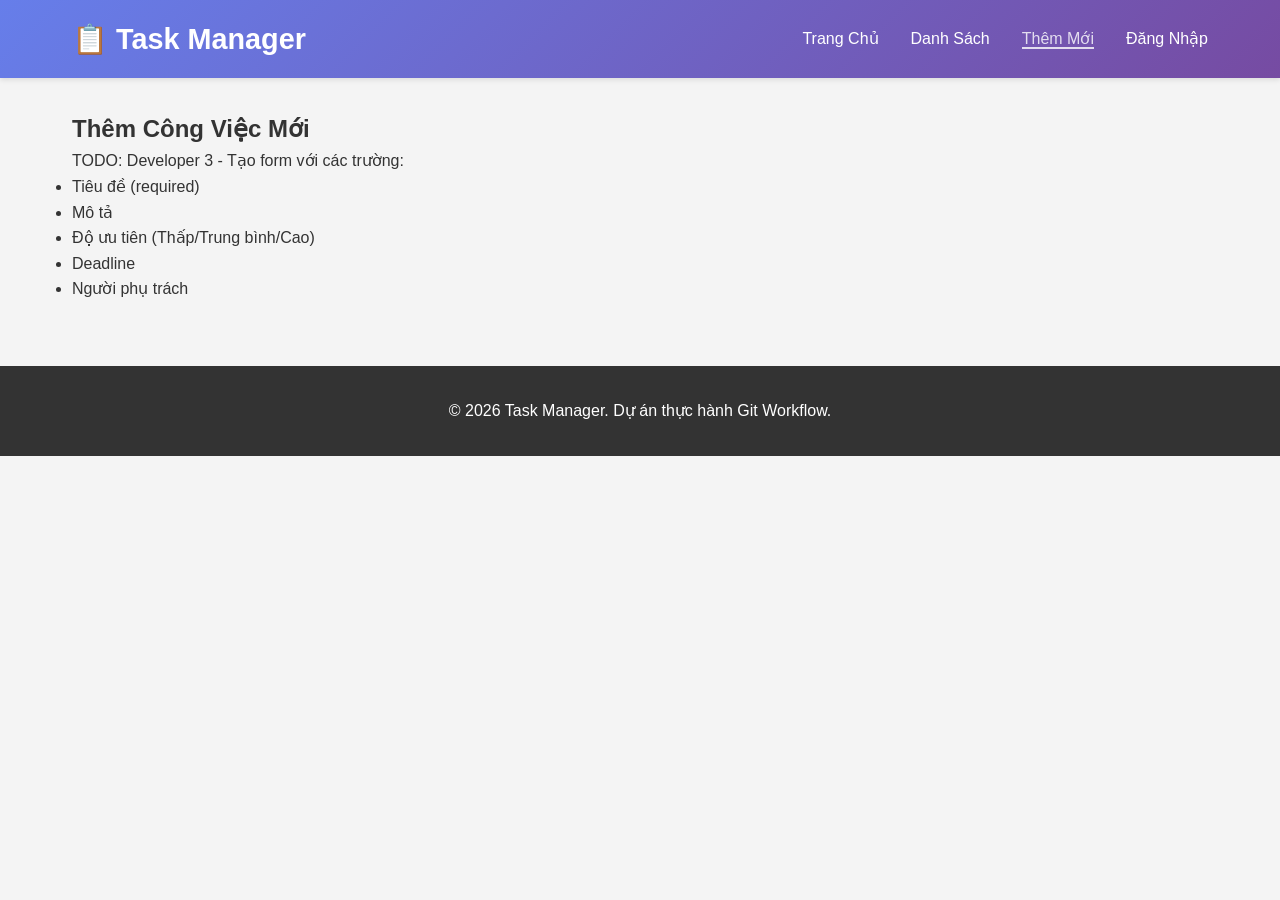
==== src/pages/add-task.html @ 2876ff91 "chore: initialize Task Manager project - Setup project structure (docs/, src/) - Add complete docume" ====
<!DOCTYPE html>
<html lang="vi">
<head>
    <meta charset="UTF-8">
    <meta name="viewport" content="width=device-width, initial-scale=1.0">
    <title>Thêm Công Việc - Task Manager</title>
    <link rel="stylesheet" href="../css/style.css">
    <link rel="stylesheet" href="../css/add-task.css">
</head>
<body>
    <header>
        <nav>
            <div class="logo">
                <h1>📋 Task Manager</h1>
            </div>
            <ul class="nav-links">
                <li><a href="../../index.html">Trang Chủ</a></li>
                <li><a href="task-list.html">Danh Sách</a></li>
                <li><a href="add-task.html" class="active">Thêm Mới</a></li>
                <li><a href="login.html">Đăng Nhập</a></li>
            </ul>
        </nav>
    </header>

    <main>
        <!-- Developer 3: Thêm form tạo task ở đây -->
        <section class="add-task-container">
            <h2>Thêm Công Việc Mới</h2>
            <p>TODO: Developer 3 - Tạo form với các trường:</p>
            <ul>
                <li>Tiêu đề (required)</li>
                <li>Mô tả</li>
                <li>Độ ưu tiên (Thấp/Trung bình/Cao)</li>
                <li>Deadline</li>
                <li>Người phụ trách</li>
            </ul>
        </section>
    </main>

    <footer>
        <p>&copy; 2026 Task Manager. Dự án thực hành Git Workflow.</p>
    </footer>

    <script src="../js/main.js"></script>
    <script src="../js/add-task.js"></script>
</body>
</html>
---- src/css/style.css ----
/* ===================================
   COMMON STYLES - Team Lead sẽ tích hợp
   =================================== */

* {
    margin: 0;
    padding: 0;
    box-sizing: border-box;
}

body {
    font-family: 'Segoe UI', Tahoma, Geneva, Verdana, sans-serif;
    line-height: 1.6;
    color: #333;
    background-color: #f4f4f4;
}

/* Header & Navigation */
header {
    background: linear-gradient(135deg, #667eea 0%, #764ba2 100%);
    color: white;
    padding: 1rem 0;
    box-shadow: 0 2px 5px rgba(0,0,0,0.1);
}

nav {
    display: flex;
    justify-content: space-between;
    align-items: center;
    max-width: 1200px;
    margin: 0 auto;
    padding: 0 2rem;
}

.logo h1 {
    font-size: 1.8rem;
}

.nav-links {
    display: flex;
    list-style: none;
    gap: 2rem;
}

.nav-links a {
    color: white;
    text-decoration: none;
    font-weight: 500;
    transition: opacity 0.3s;
}

.nav-links a:hover,
.nav-links a.active {
    opacity: 0.8;
    border-bottom: 2px solid white;
}

/* Main Content */
main {
    max-width: 1200px;
    margin: 2rem auto;
    padding: 0 2rem;
}

/* Hero Section */
.hero {
    text-align: center;
    padding: 4rem 2rem;
    background: white;
    border-radius: 10px;
    box-shadow: 0 4px 6px rgba(0,0,0,0.1);
    margin-bottom: 2rem;
}

.hero h2 {
    font-size: 2.5rem;
    margin-bottom: 1rem;
    color: #667eea;
}

.hero p {
    font-size: 1.2rem;
    color: #666;
    margin-bottom: 2rem;
}

.cta-buttons {
    display: flex;
    gap: 1rem;
    justify-content: center;
}

/* Buttons */
.btn {
    padding: 0.8rem 2rem;
    border: none;
    border-radius: 5px;
    font-size: 1rem;
    cursor: pointer;
    text-decoration: none;
    display: inline-block;
    transition: transform 0.2s, box-shadow 0.2s;
}

.btn:hover {
    transform: translateY(-2px);
    box-shadow: 0 4px 8px rgba(0,0,0,0.2);
}

.btn-primary {
    background: linear-gradient(135deg, #667eea 0%, #764ba2 100%);
    color: white;
}

.btn-secondary {
    background: #f0f0f0;
    color: #333;
    border: 2px solid #667eea;
}

/* Features Section */
.features {
    margin-top: 3rem;
}

.features h3 {
    text-align: center;
    font-size: 2rem;
    margin-bottom: 2rem;
    color: #333;
}

.feature-grid {
    display: grid;
    grid-template-columns: repeat(auto-fit, minmax(250px, 1fr));
    gap: 2rem;
}

.feature-card {
    background: white;
    padding: 2rem;
    border-radius: 10px;
    text-align: center;
    box-shadow: 0 4px 6px rgba(0,0,0,0.1);
    transition: transform 0.3s;
}

.feature-card:hover {
    transform: translateY(-5px);
}

.feature-card .icon {
    font-size: 3rem;
    display: block;
    margin-bottom: 1rem;
}

.feature-card h4 {
    font-size: 1.3rem;
    margin-bottom: 0.5rem;
    color: #667eea;
}

.feature-card p {
    color: #666;
}

/* Footer */
footer {
    background: #333;
    color: white;
    text-align: center;
    padding: 2rem 0;
    margin-top: 4rem;
}

/* Utility Classes */
.container {
    max-width: 1200px;
    margin: 0 auto;
    padding: 0 2rem;
}

.text-center {
    text-align: center;
}

/* Responsive */
@media (max-width: 768px) {
    .nav-links {
        flex-direction: column;
        gap: 1rem;
    }

    .hero h2 {
        font-size: 2rem;
    }

    .cta-buttons {
        flex-direction: column;
    }

    .feature-grid {
        grid-template-columns: 1fr;
    }
}
---- src/css/add-task.css ----
/* ===================================
   ADD TASK PAGE STYLES
   Developer 3: Thêm CSS cho trang thêm task
   =================================== */

/* TODO: Developer 3 - Commit 1
   - Style cho add task form
   - Style cho form fields
   - Style cho select/dropdown
*/

.add-task-container {
    /* Add your styles here */
}

/* TODO: Developer 3 - Commit 2
   - Responsive styles
   - Success message styles
   - Form validation styles
*/
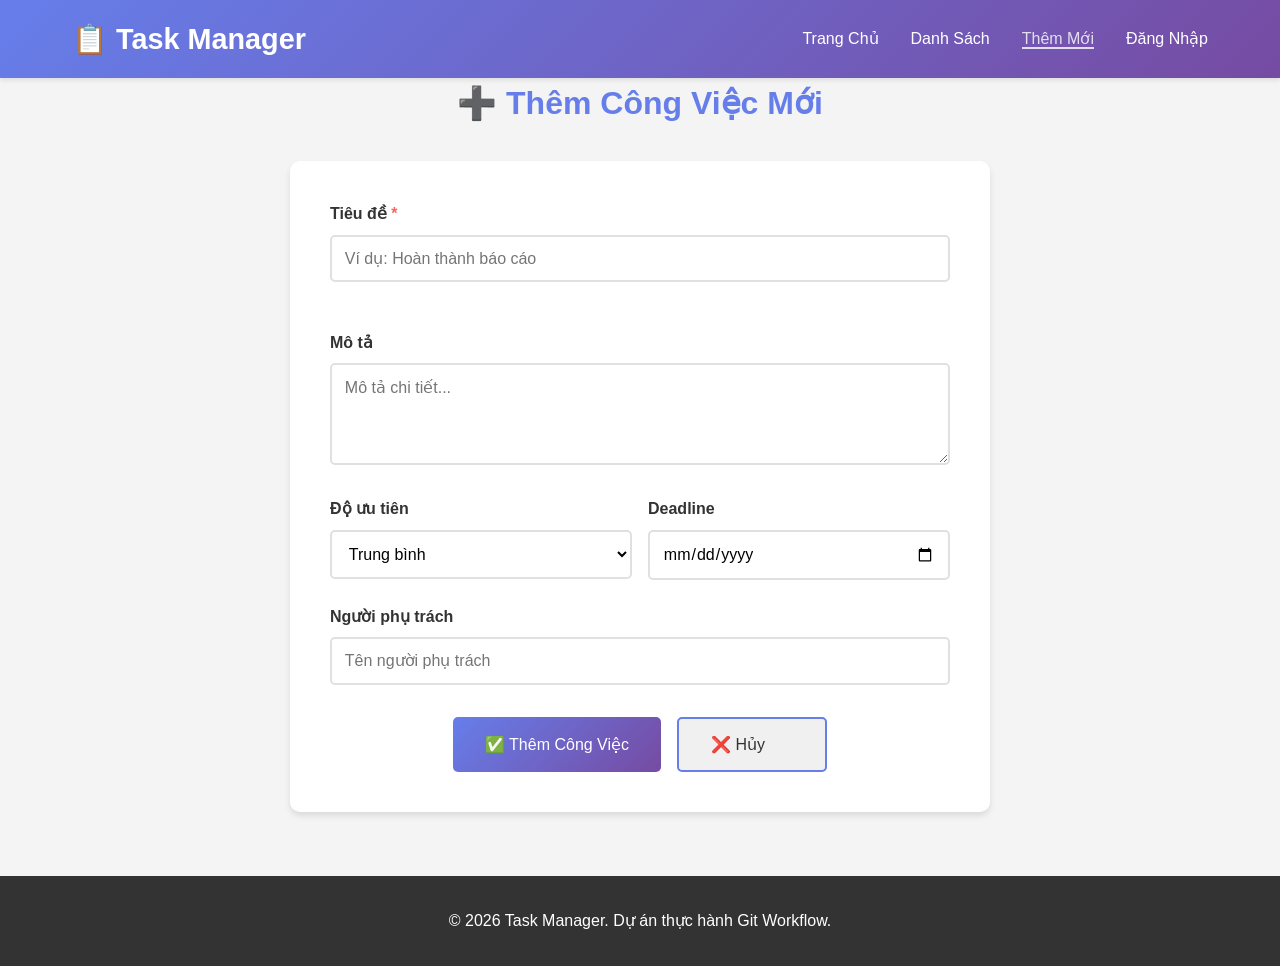
==== commit 2166d83b: "feat: create add task form with validation" ====
--- a/src/pages/add-task.html
+++ b/src/pages/add-task.html
@@ -1,5 +1,6 @@
 <!DOCTYPE html>
 <html lang="vi">
+
 <head>
     <meta charset="UTF-8">
     <meta name="viewport" content="width=device-width, initial-scale=1.0">
@@ -7,6 +8,7 @@
     <link rel="stylesheet" href="../css/style.css">
     <link rel="stylesheet" href="../css/add-task.css">
 </head>
+
 <body>
     <header>
         <nav>
@@ -22,20 +24,57 @@
         </nav>
     </header>
 
-    <main>
-        <!-- Developer 3: Thêm form tạo task ở đây -->
-        <section class="add-task-container">
-            <h2>Thêm Công Việc Mới</h2>
-            <p>TODO: Developer 3 - Tạo form với các trường:</p>
-            <ul>
-                <li>Tiêu đề (required)</li>
-                <li>Mô tả</li>
-                <li>Độ ưu tiên (Thấp/Trung bình/Cao)</li>
-                <li>Deadline</li>
-                <li>Người phụ trách</li>
-            </ul>
-        </section>
+    <main class="container">
+        <h2>➕ Thêm Công Việc Mới</h2>
+
+        <form id="addTaskForm" class="task-form">
+            <div class="form-group">
+                <label for="title">Tiêu đề <span class="required">*</span></label>
+                <input type="text" id="title" required placeholder="Ví dụ: Hoàn thành báo cáo">
+                <span class="error" id="titleError"></span>
+            </div>
+
+            <div class="form-group">
+                <label for="description">Mô tả</label>
+                <textarea id="description" rows="4" placeholder="Mô tả chi tiết..."></textarea>
+            </div>
+
+            <div class="form-row">
+                <div class="form-group">
+                    <label for="priority">Độ ưu tiên</label>
+                    <select id="priority">
+                        <option value="low">Thấp</option>
+                        <option value="medium" selected>Trung bình</option>
+                        <option value="high">Cao</option>
+                    </select>
+                </div>
+
+                <div class="form-group">
+                    <label for="deadline">Deadline</label>
+                    <input type="date" id="deadline">
+                </div>
+            </div>
+
+            <div class="form-group">
+                <label for="assignee">Người phụ trách</label>
+                <input type="text" id="assignee" placeholder="Tên người phụ trách">
+            </div>
+
+            <div class="form-actions">
+                <button type="submit" class="btn btn-primary">✅ Thêm Công Việc</button>
+                <a href="task-list.html" class="btn btn-secondary">❌ Hủy</a>
+            </div>
+        </form>
     </main>
+
+    <div id="successModal" class="modal">
+        <div class="modal-content">
+            <div class="success-icon">✅</div>
+            <h3>Thành công!</h3>
+            <p>Công việc đã được thêm</p>
+            <button class="btn btn-primary" onclick="window.location.href='task-list.html'">Xem danh sách</button>
+        </div>
+    </div>
 
     <footer>
         <p>&copy; 2026 Task Manager. Dự án thực hành Git Workflow.</p>
@@ -44,4 +83,5 @@
     <script src="../js/main.js"></script>
     <script src="../js/add-task.js"></script>
 </body>
-</html>
+
+</html>
--- a/src/css/add-task.css
+++ b/src/css/add-task.css
@@ -3,18 +3,206 @@
    Developer 3: Thêm CSS cho trang thêm task
    =================================== */
 
-/* TODO: Developer 3 - Commit 1
-   - Style cho add task form
-   - Style cho form fields
-   - Style cho select/dropdown
-*/
-
-.add-task-container {
-    /* Add your styles here */
-}
-
-/* TODO: Developer 3 - Commit 2
-   - Responsive styles
-   - Success message styles
-   - Form validation styles
-*/
+/* Main Container */
+.container h2 {
+    text-align: center;
+    color: #667eea;
+    margin-bottom: 2rem;
+    font-size: 2rem;
+}
+
+/* Task Form */
+.task-form {
+    background: white;
+    padding: 2.5rem;
+    border-radius: 10px;
+    box-shadow: 0 4px 6px rgba(0,0,0,0.1);
+    max-width: 700px;
+    margin: 0 auto;
+}
+
+/* Form Groups */
+.form-group {
+    margin-bottom: 1.5rem;
+}
+
+.form-group label {
+    display: block;
+    margin-bottom: 0.5rem;
+    font-weight: 600;
+    color: #333;
+}
+
+.required {
+    color: #f56565;
+}
+
+/* Input Fields */
+.form-group input[type="text"],
+.form-group input[type="date"],
+.form-group textarea,
+.form-group select {
+    width: 100%;
+    padding: 0.8rem;
+    border: 2px solid #e0e0e0;
+    border-radius: 5px;
+    font-size: 1rem;
+    font-family: inherit;
+    transition: border-color 0.3s, box-shadow 0.3s;
+}
+
+.form-group input:focus,
+.form-group textarea:focus,
+.form-group select:focus {
+    outline: none;
+    border-color: #667eea;
+    box-shadow: 0 0 0 3px rgba(102, 126, 234, 0.1);
+}
+
+/* Textarea */
+.form-group textarea {
+    resize: vertical;
+    min-height: 100px;
+}
+
+/* Select Dropdown */
+.form-group select {
+    cursor: pointer;
+    background-color: white;
+}
+
+/* Form Row (for side-by-side fields) */
+.form-row {
+    display: grid;
+    grid-template-columns: 1fr 1fr;
+    gap: 1rem;
+}
+
+/* Error Messages */
+.error {
+    display: block;
+    color: #f56565;
+    font-size: 0.875rem;
+    margin-top: 0.25rem;
+    min-height: 1.2rem;
+}
+
+/* Form Actions */
+.form-actions {
+    display: flex;
+    gap: 1rem;
+    margin-top: 2rem;
+    justify-content: center;
+}
+
+.form-actions .btn {
+    min-width: 150px;
+}
+
+/* Success Modal */
+.modal {
+    display: none;
+    position: fixed;
+    top: 0;
+    left: 0;
+    width: 100%;
+    height: 100%;
+    background: rgba(0, 0, 0, 0.5);
+    z-index: 1000;
+    animation: fadeIn 0.3s ease;
+}
+
+.modal-content {
+    position: absolute;
+    top: 50%;
+    left: 50%;
+    transform: translate(-50%, -50%);
+    background: white;
+    padding: 3rem;
+    border-radius: 15px;
+    text-align: center;
+    box-shadow: 0 10px 40px rgba(0,0,0,0.3);
+    animation: slideDown 0.3s ease;
+    min-width: 300px;
+}
+
+.success-icon {
+    font-size: 4rem;
+    margin-bottom: 1rem;
+    animation: bounce 0.5s ease;
+}
+
+.modal-content h3 {
+    color: #48bb78;
+    margin-bottom: 0.5rem;
+    font-size: 1.8rem;
+}
+
+.modal-content p {
+    color: #666;
+    margin-bottom: 1.5rem;
+}
+
+/* Animations */
+@keyframes fadeIn {
+    from { opacity: 0; }
+    to { opacity: 1; }
+}
+
+@keyframes slideDown {
+    from {
+        opacity: 0;
+        transform: translate(-50%, -60%);
+    }
+    to {
+        opacity: 1;
+        transform: translate(-50%, -50%);
+    }
+}
+
+@keyframes bounce {
+    0%, 100% { transform: scale(1); }
+    50% { transform: scale(1.2); }
+}
+
+/* Responsive Design */
+@media (max-width: 768px) {
+    .task-form {
+        padding: 1.5rem;
+    }
+
+    .form-row {
+        grid-template-columns: 1fr;
+    }
+
+    .form-actions {
+        flex-direction: column;
+    }
+
+    .form-actions .btn {
+        width: 100%;
+    }
+
+    .modal-content {
+        width: 90%;
+        padding: 2rem;
+    }
+
+    .container h2 {
+        font-size: 1.5rem;
+    }
+}
+
+@media (max-width: 480px) {
+    .task-form {
+        padding: 1rem;
+    }
+
+    .success-icon {
+        font-size: 3rem;
+    }
+
+    .modal-content h3 {
+        font-size: 1.5rem;
+    }
+}
